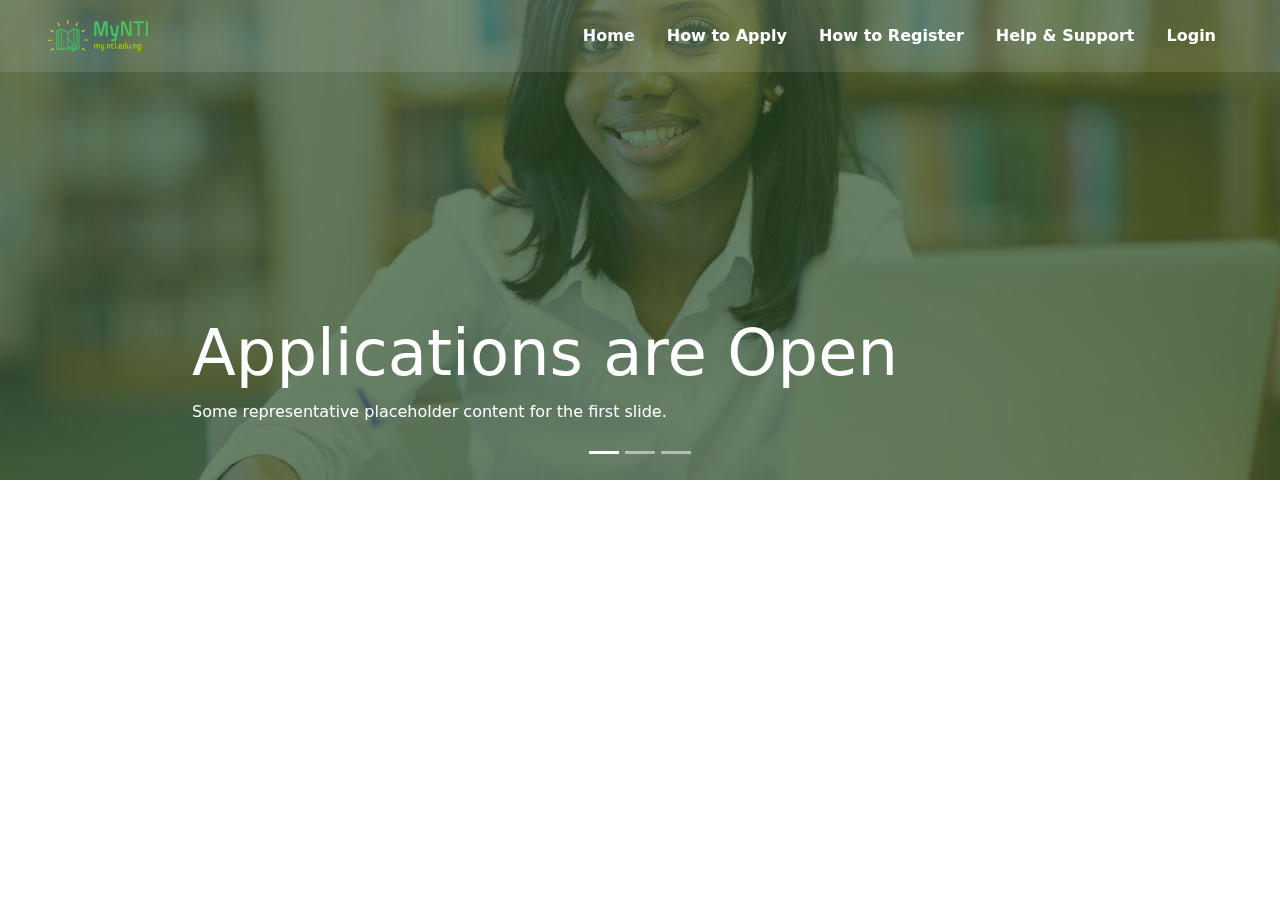
==== index.html @ b14d7513 "nav bar completed" ====
<!DOCTYPE html>
<html lang="en">
<head>
    <meta charset="UTF-8">
    <meta http-equiv="X-UA-Compatible" content="IE=edge">
    <meta name="viewport" content="width=device-width, initial-scale=1.0">
    <link rel="stylesheet" href="styles/bootstrap.css">
    <link rel="stylesheet" href="styles/styles.css">
    <link rel="icon" href="image/logo.png">
    <script defer src="https://cdn.jsdelivr.net/npm/bootstrap@5.3.0-alpha1/dist/js/bootstrap.bundle.min.js" integrity="sha384-w76AqPfDkMBDXo30jS1Sgez6pr3x5MlQ1ZAGC+nuZB+EYdgRZgiwxhTBTkF7CXvN" crossorigin="anonymous"></script>
    <title>Nigeria Institute of Teacher | NTI</title>
</head>
<body>
    <!-- Header Here -->
    <header>

        <!-- Nav Bar -->
        <div class="navbar container-fluid p-3 px-5" id="nav">
            <div class="innernav">
                <img src="SVG/logo.svg" alt="">
            </div>

            <div class="innernav">
                <ul class="nav justify-content-end">
                    <li class="nav-item">
                      <a class="nav-link active" aria-current="page" href="index.html" id="whitelink">Home</a>
                    </li>
                    <li class="nav-item">
                      <a class="nav-link" href="#">How to Apply</a>
                    </li>
                    <li class="nav-item">
                      <a class="nav-link" href="#">How to Register</a>
                    </li>
                    <li class="nav-item">
                      <a class="nav-link">Help & Support</a>
                    </li>
                    <li class="nav-item">
                        <a class="nav-link">Login</a>
                      </li>
                </ul>
            </div>
        </div>


        <!-- Carousel -->
        <div id="carouselExampleAutoplaying" class="carousel slide" data-bs-ride="carousel">
                <div class="carousel-indicators">
                  <button type="button" data-bs-target="#carouselExampleCaptions" data-bs-slide-to="0" class="active" aria-current="true" aria-label="Slide 1"></button>
                  <button type="button" data-bs-target="#carouselExampleCaptions" data-bs-slide-to="1" aria-label="Slide 2"></button>
                  <button type="button" data-bs-target="#carouselExampleCaptions" data-bs-slide-to="2" aria-label="Slide 3"></button>
                </div>
                <div class="carousel-inner">

                  <div class="carousel-item active">
                    <img src="image/carousel-mobile-banners.jpg" class="d-block w-100" alt="...">
                    <div class="carousel-caption d-none d-md-block text-start">
                      <h1 id="big">Applications are Open</h1>
                      <p>Some representative placeholder content for the first slide.</p>
                    </div>
                  </div>

                  <div class="carousel-item">
                    <img src="image/environmental-banner.jpg" class="d-block w-100" alt="...">
                    <div class="carousel-caption d-none d-md-block text-start">
                      <h1 id="big">Second slide label</h1>
                      <p>Some representative placeholder content for the second slide.</p>
                    </div>
                  </div>

                  <div class="carousel-item">
                    <img src="image/mynti-banner-new.jpg" class="d-block w-100" alt="...">
                    <div class="carousel-caption d-none d-md-block text-start">
                      <h1 id="big">Third slide label</h1>
                      <p>Some representative placeholder content for the third slide.</p>
                    </div>
                  </div>
                </div>
        </div>
    </header>
      
    <!-- Main Body Here -->
    <main>

    </main>

    <!-- Footer Here -->
    <footer>

    </footer>
</body>
</html>
---- styles/styles.css ----
#big {
    font-size: 4em;
}

#nav {
    position: fixed;
    z-index: 33;
    background-color: rgba(255, 255, 255, 0.1);
}

#nav img {
    width: 100px;
}

.nav-item a {
    color: #fff !important;
    font-weight: 700;
    font-size: 1em;
}

.nav-item a:hover {
    color: #54a75a !important;
}
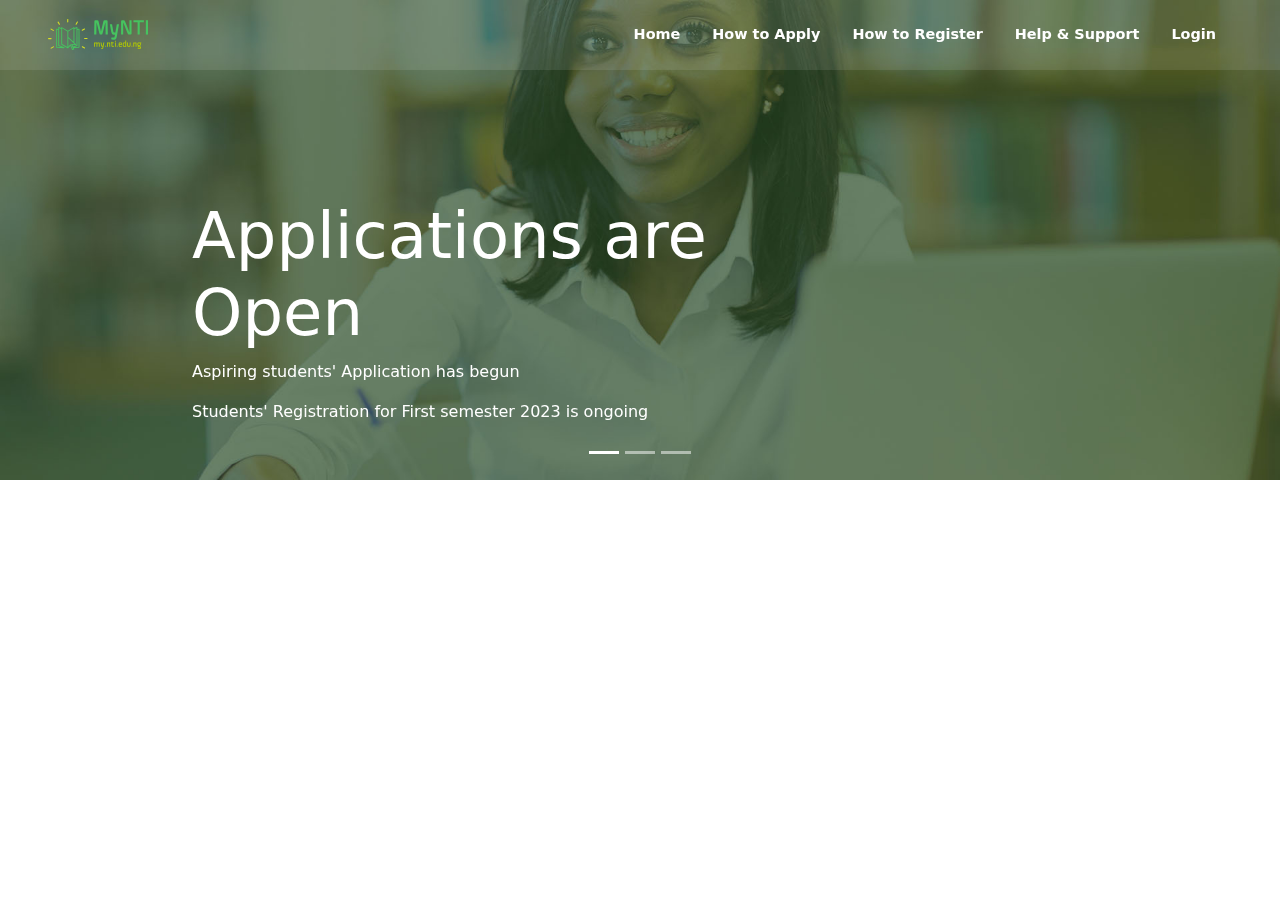
==== commit 8edd2608: "top section done" ====
--- a/index.html
+++ b/index.html
@@ -41,7 +41,6 @@
             </div>
         </div>
 
-
         <!-- Carousel -->
         <div id="carouselExampleAutoplaying" class="carousel slide" data-bs-ride="carousel">
                 <div class="carousel-indicators">
@@ -53,24 +52,25 @@
 
                   <div class="carousel-item active">
                     <img src="image/carousel-mobile-banners.jpg" class="d-block w-100" alt="...">
-                    <div class="carousel-caption d-none d-md-block text-start">
+                    <div class="carousel-caption d-none d-md-block text-start w-50">
                       <h1 id="big">Applications are Open</h1>
-                      <p>Some representative placeholder content for the first slide.</p>
+                      <p fs-2>Aspiring students' Application has begun</p>
+                      <p fs-2>Students' Registration for First semester 2023 is ongoing</p>
                     </div>
                   </div>
 
                   <div class="carousel-item">
                     <img src="image/environmental-banner.jpg" class="d-block w-100" alt="...">
-                    <div class="carousel-caption d-none d-md-block text-start">
-                      <h1 id="big">Second slide label</h1>
+                    <div class="carousel-caption d-none d-md-block text-start w-50">
+                      <h1 id="big">Join the Green Teacher Programme</h1>
                       <p>Some representative placeholder content for the second slide.</p>
                     </div>
                   </div>
 
                   <div class="carousel-item">
                     <img src="image/mynti-banner-new.jpg" class="d-block w-100" alt="...">
-                    <div class="carousel-caption d-none d-md-block text-start">
-                      <h1 id="big">Third slide label</h1>
+                    <div class="carousel-caption d-none d-md-block text-start w-50">
+                      <h1 id="big">Apply to NTI using the Mobile Companion App</h1>
                       <p>Some representative placeholder content for the third slide.</p>
                     </div>
                   </div>
--- a/styles/styles.css
+++ b/styles/styles.css
@@ -15,9 +15,9 @@
 .nav-item a {
     color: #fff !important;
     font-weight: 700;
-    font-size: 1em;
+    font-size: 0.9em;
 }
 
 .nav-item a:hover {
     color: #54a75a !important;
-}+}
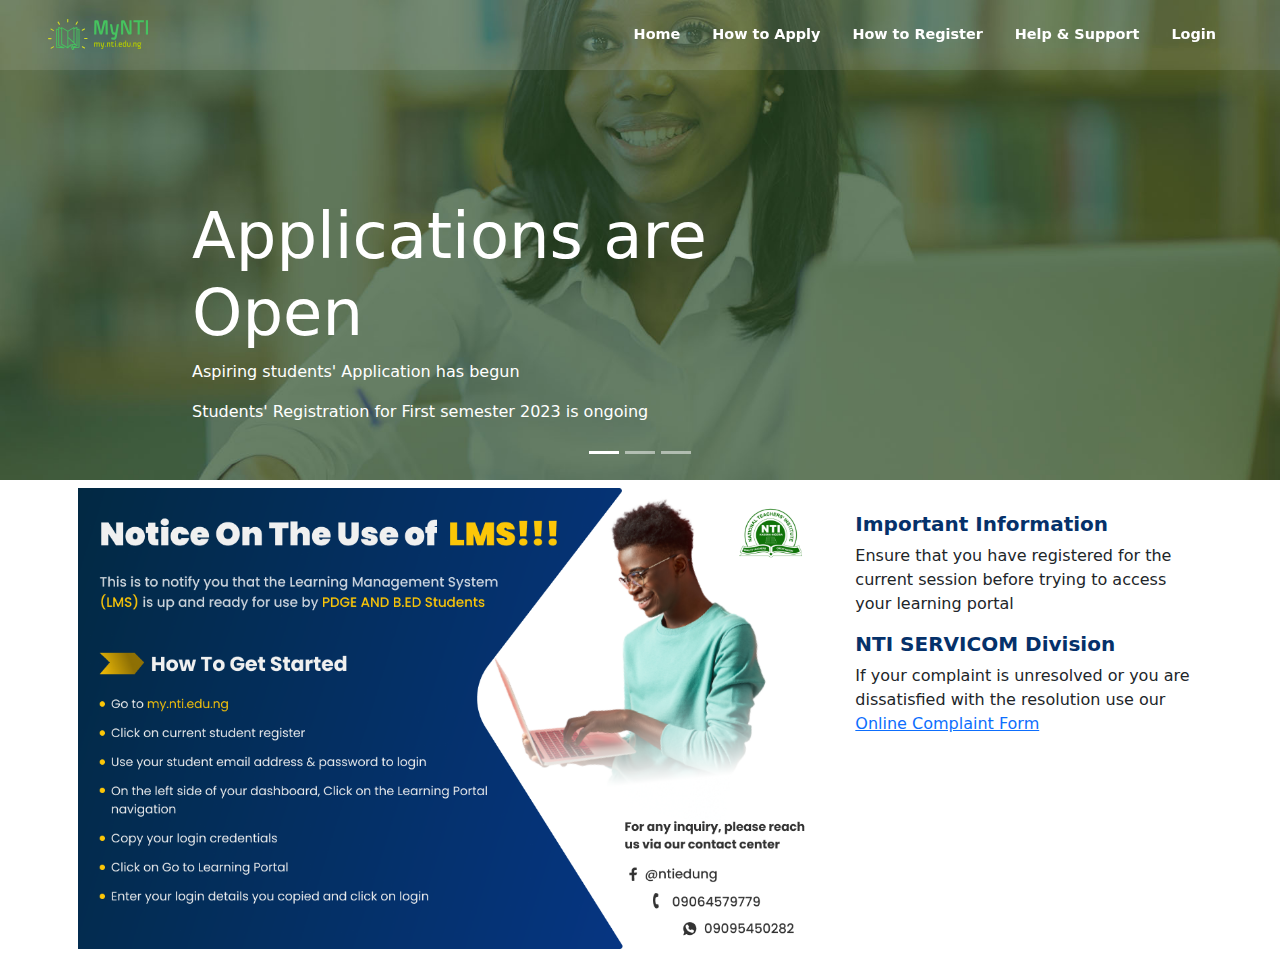
==== commit e480f63a: "banner with side info" ====
--- a/index.html
+++ b/index.html
@@ -81,6 +81,29 @@
     <!-- Main Body Here -->
     <main>
 
+      <section class="container p-2">
+        <div class="row">
+          <div class="col-lg-8">
+            <img src="image/mynti-banner-new1.png" class="w-100" alt="">
+          </div>
+
+          <div class="col-lg-4 p-4">
+            <div>
+              <h5 class="bluetxt fw-bolder">Important Information</h5>
+              <p>
+                Ensure that you have registered for the current session before trying to access your learning portal
+              </p>
+            </div>
+
+            <div>
+              <h5 class="bluetxt fw-bolder">NTI SERVICOM Division</h5>
+              <p>
+                If your complaint is unresolved or you are dissatisfied with the resolution use our <a href="">Online Complaint Form</a> 
+              </p>
+            </div>
+        </div>
+      </section>
+
     </main>
 
     <!-- Footer Here -->
--- a/styles/styles.css
+++ b/styles/styles.css
@@ -21,3 +21,7 @@
 .nav-item a:hover {
     color: #54a75a !important;
 }
+
+.bluetxt {
+    color: #05316a;
+}
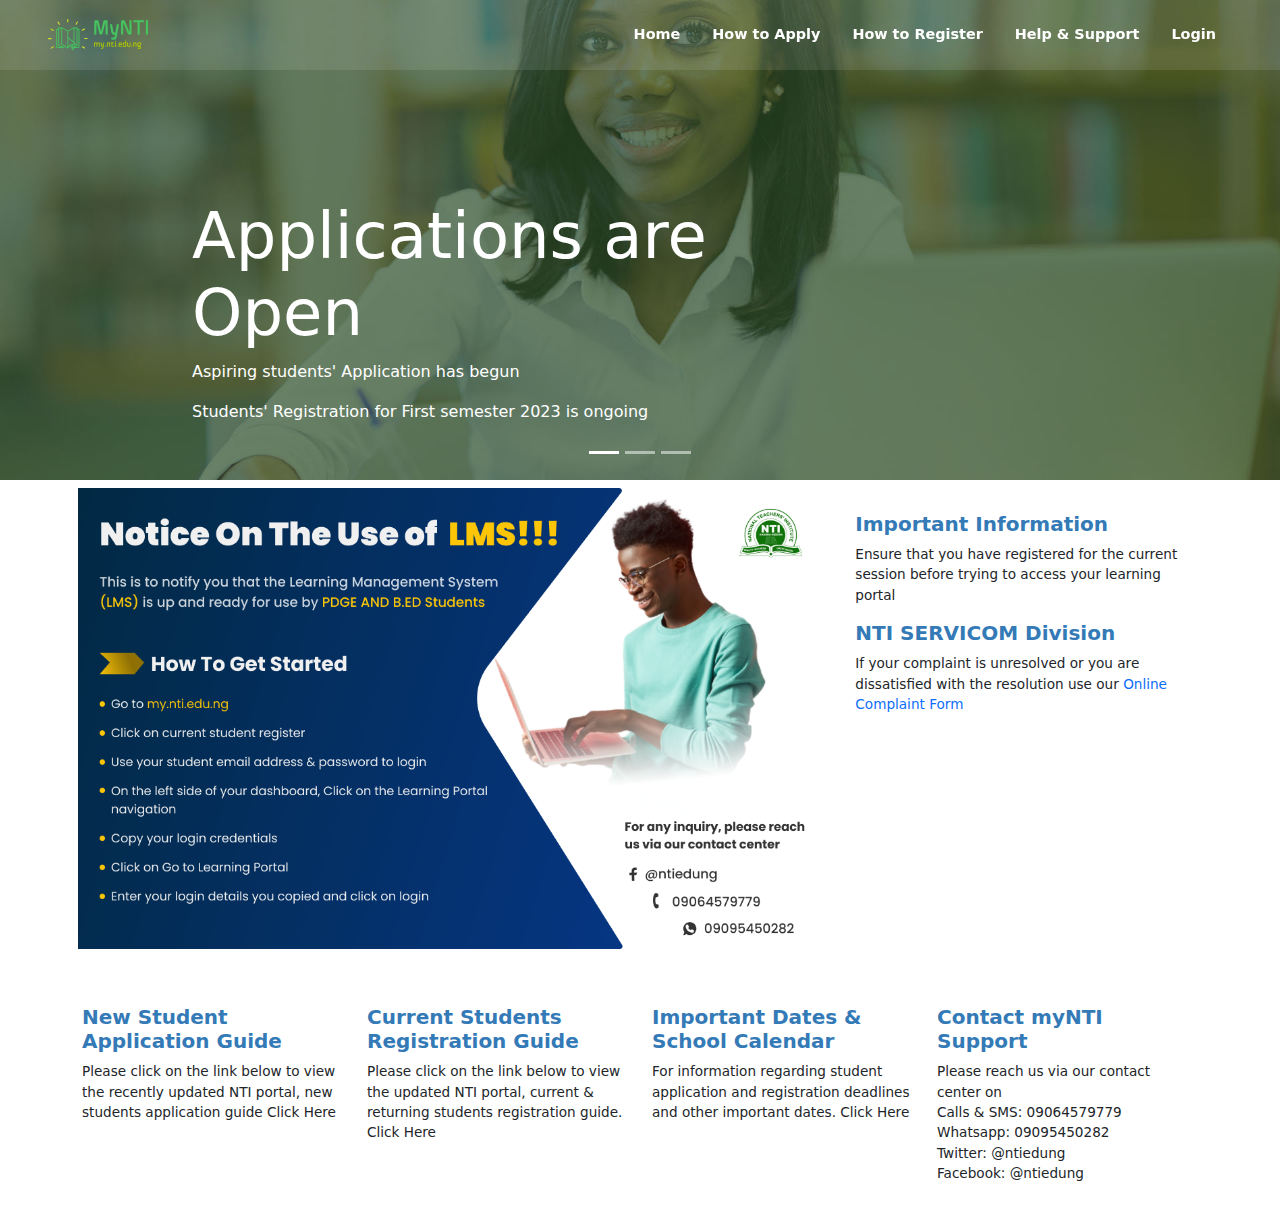
==== commit f7b14781: "banner with contact us complete" ====
--- a/index.html
+++ b/index.html
@@ -80,7 +80,7 @@
       
     <!-- Main Body Here -->
     <main>
-
+      <!-- Banner With side info -->
       <section class="container p-2">
         <div class="row">
           <div class="col-lg-8">
@@ -90,18 +90,58 @@
           <div class="col-lg-4 p-4">
             <div>
               <h5 class="bluetxt fw-bolder">Important Information</h5>
-              <p>
+              <p class="smalltxt">
                 Ensure that you have registered for the current session before trying to access your learning portal
               </p>
             </div>
 
             <div>
               <h5 class="bluetxt fw-bolder">NTI SERVICOM Division</h5>
-              <p>
-                If your complaint is unresolved or you are dissatisfied with the resolution use our <a href="">Online Complaint Form</a> 
+              <p class="smalltxt">
+                If your complaint is unresolved or you are dissatisfied with the resolution use our <a href="" class="text-decoration-none">Online Complaint Form</a> 
               </p>
             </div>
         </div>
+      </section>
+
+      <!-- Categories with contact us -->
+      <section class="container py-5">
+        <div class="row">
+          <div class="col-lg">
+            <h5 class="bluetxt fw-bolder">New Student Application Guide</h5>
+            <p class="smalltxt">
+              Please click on the link below to view the recently updated NTI portal, new students application guide Click Here
+            </p>
+          </div>
+
+          <div class="col-lg">
+            <h5 class="bluetxt fw-bolder">Current Students Registration Guide</h5>
+            <p class="smalltxt">
+              Please click on the link below to view the updated NTI portal, current & returning students registration guide. Click Here
+            </p>
+          </div>
+
+          <div class="col-lg">
+            <h5 class="bluetxt fw-bolder">Important Dates & School Calendar</h5>
+            <p class="smalltxt">
+              For information regarding student application and registration deadlines and other important dates. Click Here
+            </p>
+          </div>
+
+          <div class="col-lg">
+            <h5 class="bluetxt fw-bolder">Contact myNTI Support</h5>
+            <u class="list-unstyled smalltxt text-decoration-none">
+              <li>Please reach us via our contact center on</li>
+              <li>Calls & SMS: 09064579779</li>
+              <li>Whatsapp: 09095450282</li>
+              <li>Twitter: @ntiedung</li>
+              <li>Facebook: @ntiedung</li>
+            </u>
+
+          </div>
+
+        </div>
+
       </section>
 
     </main>
--- a/styles/styles.css
+++ b/styles/styles.css
@@ -23,5 +23,9 @@
 }
 
 .bluetxt {
-    color: #05316a;
+    color: #337ab7;
 }
+
+.smalltxt {
+    font-size: 0.85em;
+}
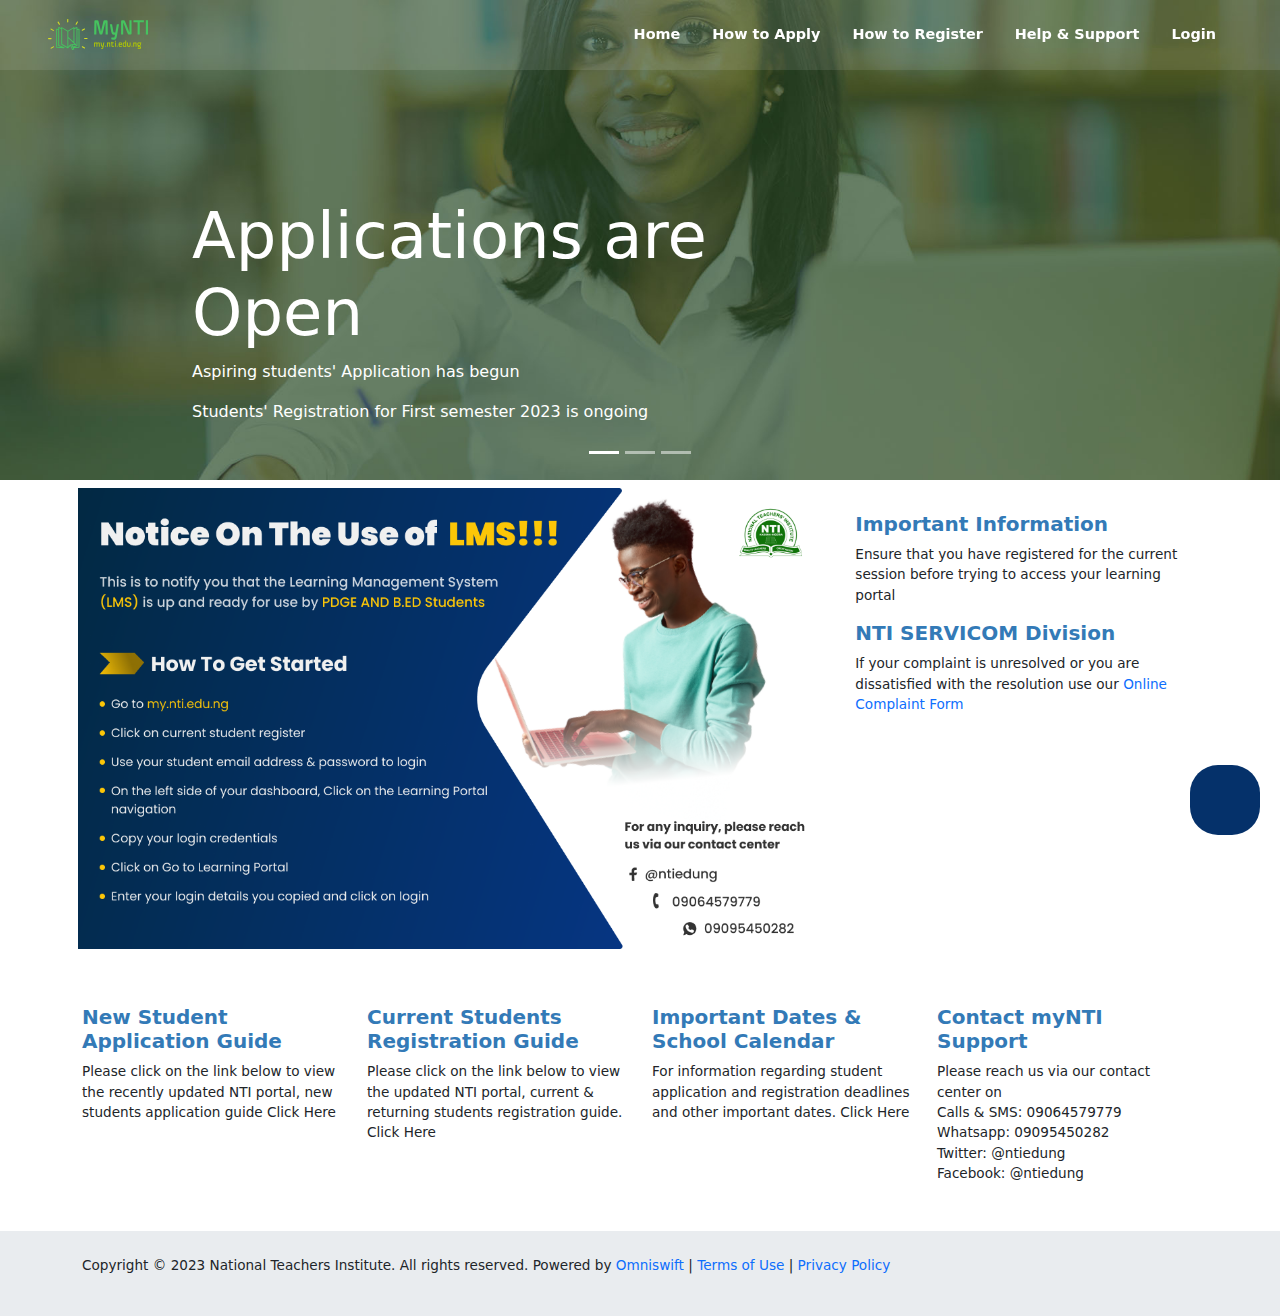
==== commit a5fc7599: "end of footer" ====
--- a/index.html
+++ b/index.html
@@ -147,8 +147,16 @@
     </main>
 
     <!-- Footer Here -->
-    <footer>
+    <footer class="bg-body-secondary">
+      <div class="container py-4">
+        <p class="smalltxt">
+          Copyright © 2023 National Teachers Institute. All rights reserved. Powered by <a class="text-decoration-none underhover" href="">Omniswift</a> | <a class="text-decoration-none underhover" href="">Terms of Use</a> | <a class="text-decoration-none underhover" href="">Privacy Policy</a> 
+        </p>
+      </div>
 
+      <div id="sidefix" class="justify-content-center">
+        <i class="bi bi-chat-left"></i>
+      </div>
     </footer>
 </body>
 </html>--- a/styles/styles.css
+++ b/styles/styles.css
@@ -29,3 +29,17 @@
 .smalltxt {
     font-size: 0.85em;
 }
+
+.underhover:hover {
+    text-decoration: underline !important;
+}
+
+#sidefix {
+    width: 70px;
+    height: 70px;
+    position: fixed;
+    top: 85%;
+    left: 93%;
+    border-radius: 40%;
+    background-color: #05316a;
+}
